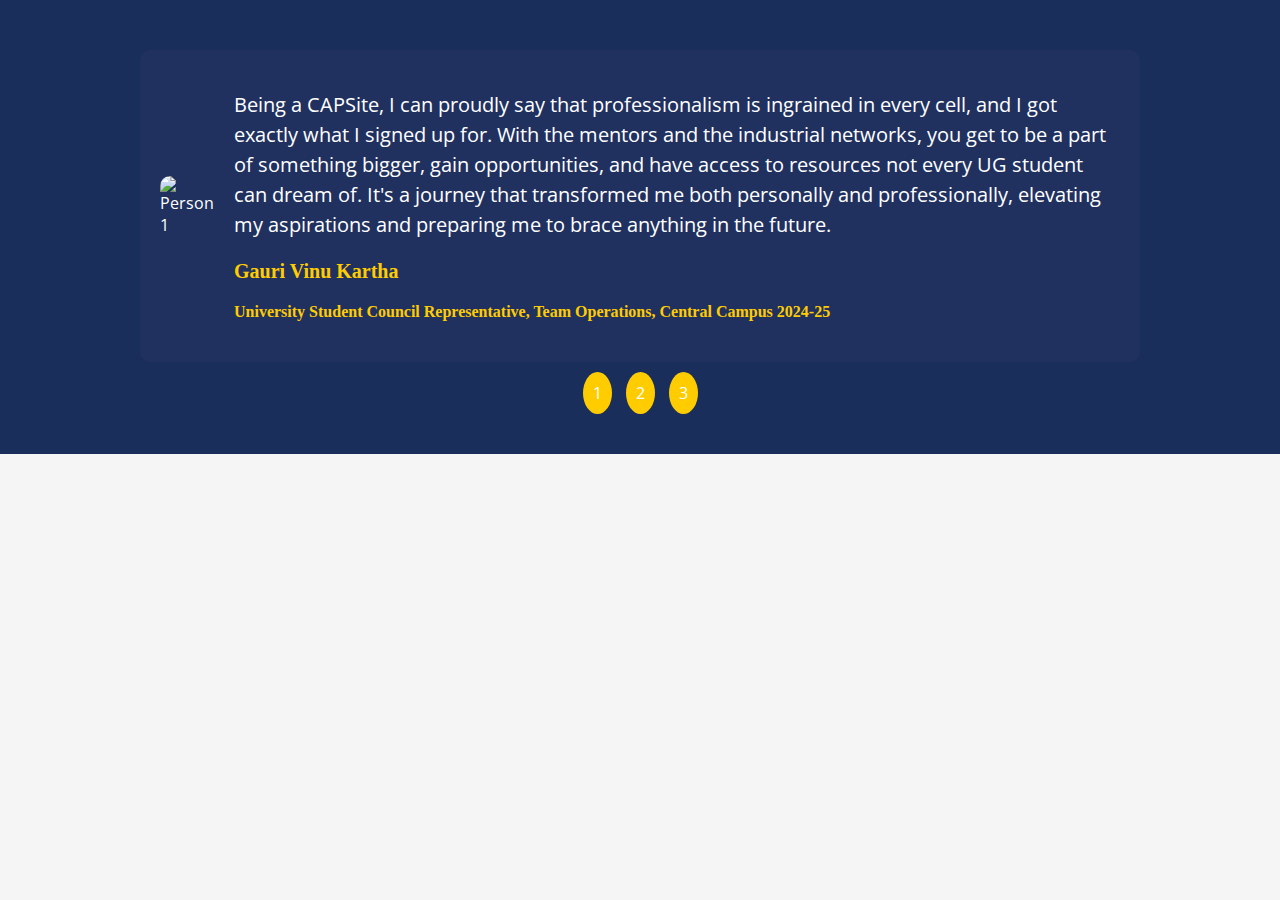
==== testimonalslider.html @ d4e2eba4 "caps-1" ====
<!DOCTYPE html>
<html lang="en">

<head>
    <meta charset="UTF-8">
    <meta name="viewport" content="width=device-width, initial-scale=1.0">
    <title>Testimonial Slider</title>
    <link href="https://fonts.googleapis.com/css2?family=Open+Sans:wght@400;700&display=swap" rel="stylesheet">

    <style>
        body {
            font-family:"Open Sans";
            background-color: #f5f5f5;
            margin: 0;
        }

        .testimonial-section {
            background-color: #1a2e5b;
            color: #fff;
            padding: 50px 0;
            display: flex;
            justify-content: center;
            align-items: center;
        }

        .testimonial-slider {
            width: 80%;
            max-width: 1000px;
            max-height: 1000px;
            position: relative;
        }

        .testimonial {
            display: none;
            background-color: #20315f;
            padding: 20px;
            border-radius: 10px;
            color: #fff;
            display: flex;
            align-items: center;
            gap: 20px;
        }

        .testimonial.active {
            display: flex;
        }

        .testimonial img {
            border-radius: 10px;
            max-width: 150px;
            height: auto;
        }

        .testimonial-content {
            text-align: left;
        }

        .testimonial-content p {
            font-size: 20px;
            line-height: 1.5;
        }

        .testimonial-content h3 {
            font-family: cursive;
            font-size: 20px;
            margin-top: 15px;
            color: #ffcc00;
        }

        .testimonial-content h4 {
            font-family:"Cedarville Cursive";
            font-size: 16px;
            margin-top: 5px;
            color: #ffcc00;
        }

        .slider-controls {
            text-align: center;
            margin-top: 20px;
        }

        .slider-controls span {
            
            cursor: pointer;
            padding: 10px;
            background-color: #ffcc00;
            border-radius: 50%;
            margin: 0 5px;
        }

        .slider-controls span:hover {
            background-color: #ff9933;
        }
    </style>
</head>

<body>

    <section class="testimonial-section">
        <div class="testimonial-slider">

            <!-- Testimonial 1 -->
            <div class="testimonial active">
                <img src="https://via.placeholder.com/150" alt="Person 1">
                <div class="testimonial-content">
                    <p>Being a CAPSite, I can proudly say that professionalism is ingrained in every cell, and I got
                        exactly what I signed up for. With the mentors and the industrial networks, you get to be a part
                        of something bigger, gain opportunities, and have access to resources not every UG student can dream of. 
                        It's a journey that transformed me both personally and professionally, elevating my aspirations and preparing me to brace anything in the future.</p>
                    <h3>Gauri Vinu Kartha</h3>
                    <h4>University Student Council Representative, Team Operations, Central Campus 2024-25</h4>
                </div>
            </div>

            <!-- Testimonial 2 -->
            <div class="testimonial">
                <img src="https://via.placeholder.com/150" alt="Person 2">
                <div class="testimonial-content">
                    <p>My time as a CAPSite has been invaluable. The professional growth, coupled with the fantastic
                        opportunities to collaborate with industry experts, has prepared me for real-world challenges. I am now more confident and ready to tackle any career obstacle.</p>
                    <h3>John Doe</h3>
                    <h4>Team Leader, Operations 2023</h4>
                </div>
            </div>

            <!-- Testimonial 3 -->
            <div class="testimonial">
                <img src="https://via.placeholder.com/150" alt="Person 3">
                <div class="testimonial-content">
                    <p>Joining CAPS was one of the best decisions I've made. The guidance, mentorship, and exposure I
                        received helped me grow both academically and professionally. I highly recommend being a part of CAPS for anyone looking to level up their career.</p>
                    <h3>Jane Smith</h3>
                    <h4>Student Mentor, Central Campus 2022</h4>
                </div>
            </div>

            <!-- Slider controls -->
            <div class="slider-controls">
                <span onclick="currentSlide(1)">1</span>
                <span onclick="currentSlide(2)">2</span>
                <span onclick="currentSlide(3)">3</span>
            </div>
        </div>
    </section>

    <script>
        let slideIndex = 0;
        showSlides();

        function showSlides() {
            let i;
            let slides = document.getElementsByClassName("testimonial");
            for (i = 0; i < slides.length; i++) {
                slides[i].style.display = "none"; // Hide all slides
            }
            slideIndex++;
            if (slideIndex > slides.length) { slideIndex = 1 } // Reset to first slide
            slides[slideIndex - 1].style.display = "flex"; // Show the current slide
            setTimeout(showSlides, 2000); // Change slide every 5 seconds
        }

        function currentSlide(n) {
            slideIndex = n - 1;
            showSlides();
        }
    </script>

</body>

</html>
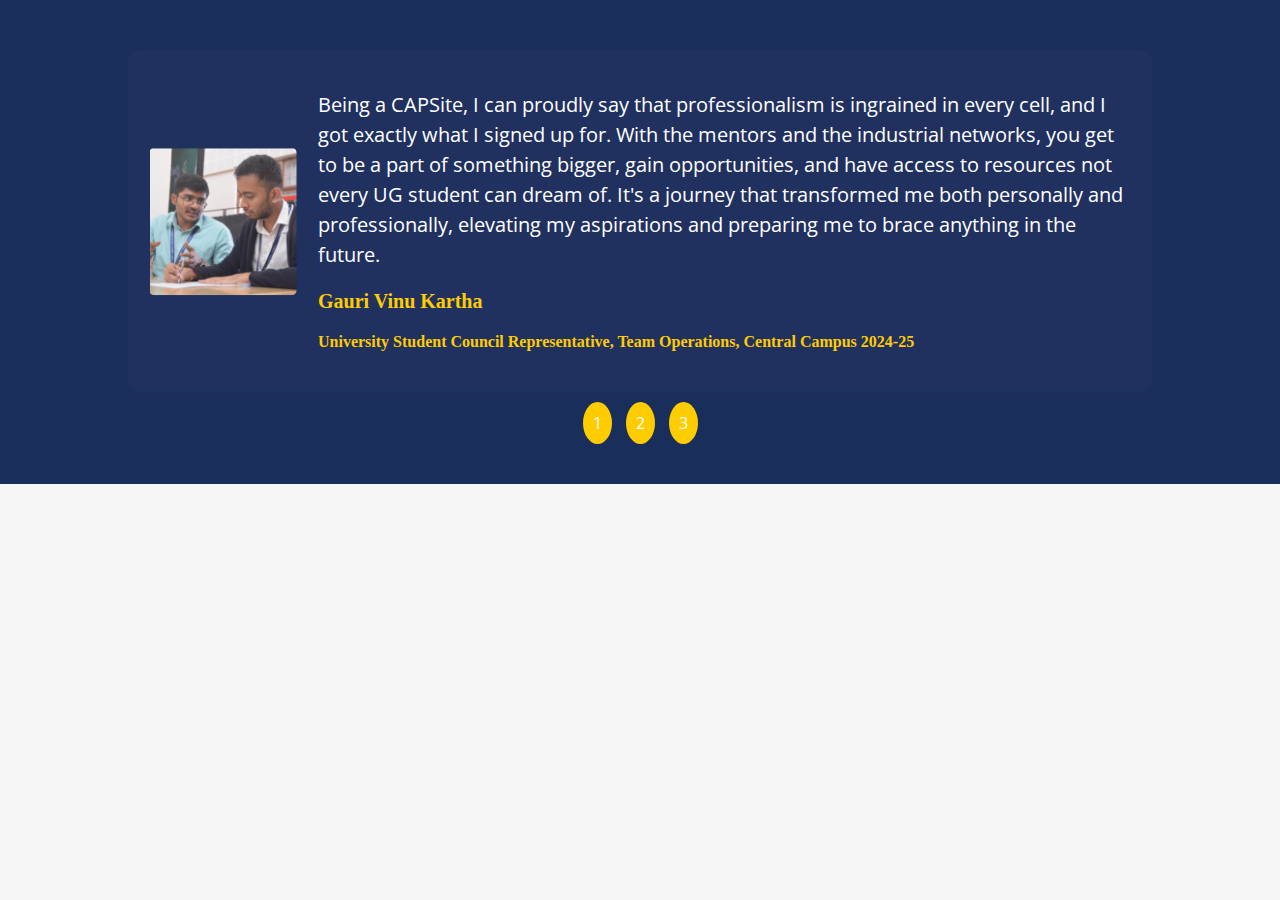
==== commit bc3aeb21: "tl" ====
--- a/testimonalslider.html
+++ b/testimonalslider.html
@@ -25,7 +25,7 @@
 
         .testimonial-slider {
             width: 80%;
-            max-width: 1000px;
+            max-width: 1500px;
             max-height: 1000px;
             position: relative;
         }
@@ -101,7 +101,8 @@
 
             <!-- Testimonial 1 -->
             <div class="testimonial active">
-                <img src="https://via.placeholder.com/150" alt="Person 1">
+                <!-- <img src="https://via.placeholder.com/150" alt="Person 1"> -->
+                <img src="./assets/content_img.png" alt="Person 1">
                 <div class="testimonial-content">
                     <p>Being a CAPSite, I can proudly say that professionalism is ingrained in every cell, and I got
                         exactly what I signed up for. With the mentors and the industrial networks, you get to be a part
@@ -114,7 +115,8 @@
 
             <!-- Testimonial 2 -->
             <div class="testimonial">
-                <img src="https://via.placeholder.com/150" alt="Person 2">
+                <!-- <img src="https://via.placeholder.com/150" alt="Person 2"> -->
+                <img src="./assets/content_img.png" alt="Person 2">
                 <div class="testimonial-content">
                     <p>My time as a CAPSite has been invaluable. The professional growth, coupled with the fantastic
                         opportunities to collaborate with industry experts, has prepared me for real-world challenges. I am now more confident and ready to tackle any career obstacle.</p>
@@ -125,7 +127,8 @@
 
             <!-- Testimonial 3 -->
             <div class="testimonial">
-                <img src="https://via.placeholder.com/150" alt="Person 3">
+                <!-- <img src="https://via.placeholder.com/150" alt="Person 3"> -->
+                <img src="./assets/content_img.png" alt="Person 3">
                 <div class="testimonial-content">
                     <p>Joining CAPS was one of the best decisions I've made. The guidance, mentorship, and exposure I
                         received helped me grow both academically and professionally. I highly recommend being a part of CAPS for anyone looking to level up their career.</p>
